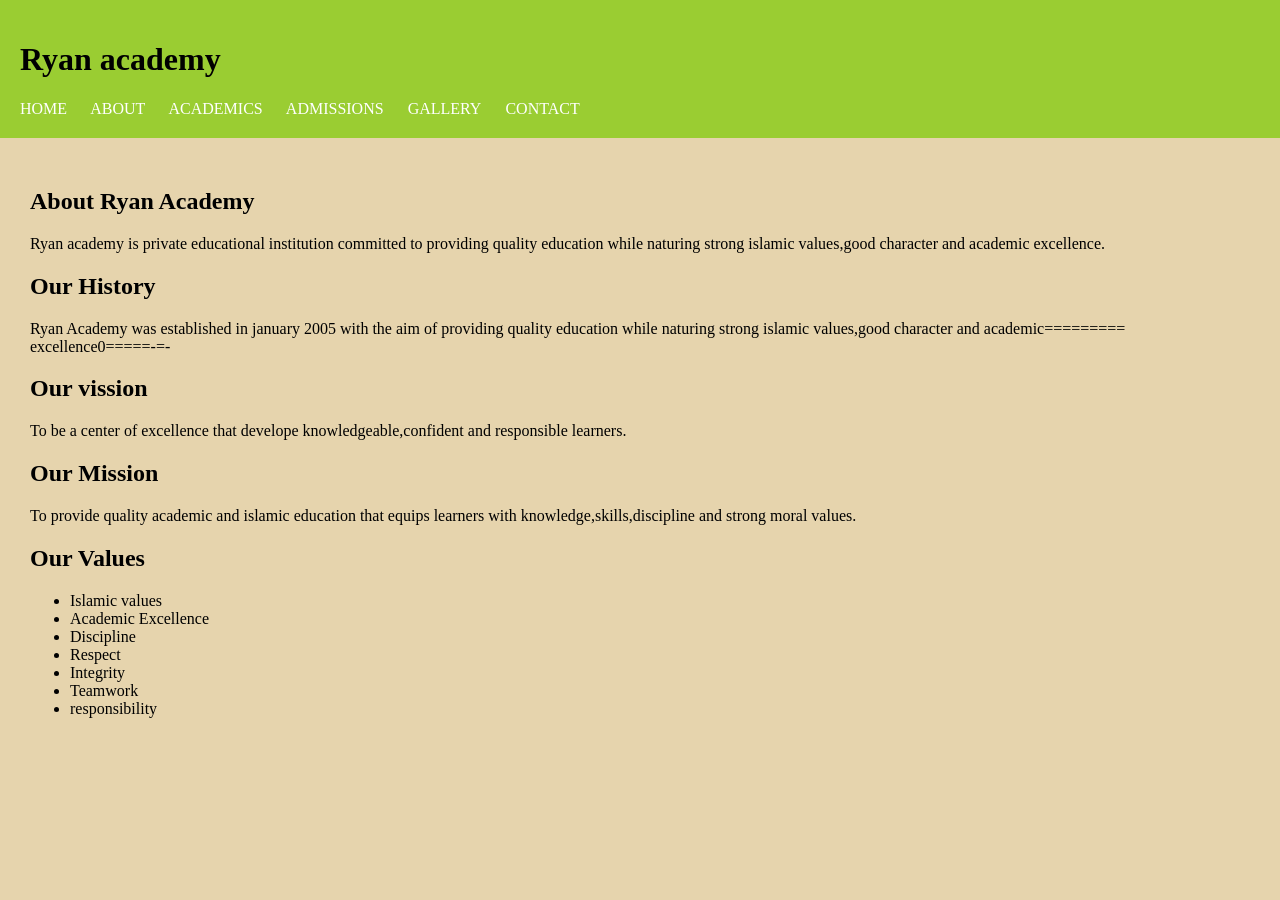
==== about.html @ cd85e635 "Rename Images/about.html to about.html" ====
<!DOCTYPE html>
<html lang="en">
<head>
    <meta charset="UTF-8">
    <meta name="viewport" content="width=device-width, initial-scale=1.0">
    <title>Ryan academy</title>
    <link rel="stylesheet" href="css/style.css">
</head>
<body>
    <header>
        <h1> Ryan academy</h1>
        <nav>
            <a href="index.html">HOME</a>
            <a href="about.html">ABOUT</a>
            <a href="academics.html">ACADEMICS</a>
            <a href="admissions.html">ADMISSIONS</a>
            <a href="gallery.html">GALLERY</a>
            <a href="contact.html">CONTACT</a>
            
        </nav>
    </header>
    <main>
        <section class="about-content">
            <h1>About Ryan Academy</h1>
            <p> 
                Ryan academy is private educational institution committed to providing quality education while naturing strong islamic values,good character and academic excellence. 
            </p>
            <h2>Our History</h2>
            <p>
                Ryan Academy was established in january 2005 with the aim of providing quality education while naturing strong islamic values,good character and academic========= excellence0=====-=-
            </p>
            <h2>Our vission</h2>
            <p>
                To be a center of excellence that develope knowledgeable,confident and responsible learners.
            </p>
            <h2>Our Mission</h2>
            <P>
                To provide quality academic and islamic education that equips learners with knowledge,skills,discipline and strong moral values.
            </P>
            <h2>Our Values</h2>
            <ul>
                <li>Islamic values</li>
                <li>Academic Excellence</li>
                <li>Discipline</li>
                <li>Respect</li>
                <li>Integrity</li>
                <li>Teamwork</li>
                <li>responsibility</li>
            </ul>

        </section>
    </main>

</body>
</html>
---- css/style.css ----
body{ 
    margin: 0;
    font-family: 'Times New Roman', Times, serif;
    background:rgb(230, 212, 173);


}
header{
    background: yellowgreen;
    padding: 20px;
}

    nav a{
        color: white;
        text-decoration: none;
        margin-right: 20px;
    }
    main{
        padding: 30px;
    }
    .hero{
        background:yellowgreen
        color :blue;
        text-align:center
        padding: 80px 20px

    }
    .hero h2{
        font-size: 42px;
        margin-bottom: 20px;

    }
    .hero p{
        font-size: 20px;
        margin-bottom: 30px;

    }
    .btn{
        background: blue;
        color: yellow;
        text-decoration:none ;
        padding: 15px 35px;
        border-radius:8px;
        font-weight: bold;

    }
    .features{
        display: flex;
        justify-content: center;
        gap: 20px;
        flex-wrap: wrap;
        padding: 50px;
    }
    .btn
}.card{
    width: 220px;
    background: blue;
    padding: 25px;
    border-radius: 10px;
    text-align: center;
    box-shadow: 0 5px 10px rgba(0,0,0,.2);

}
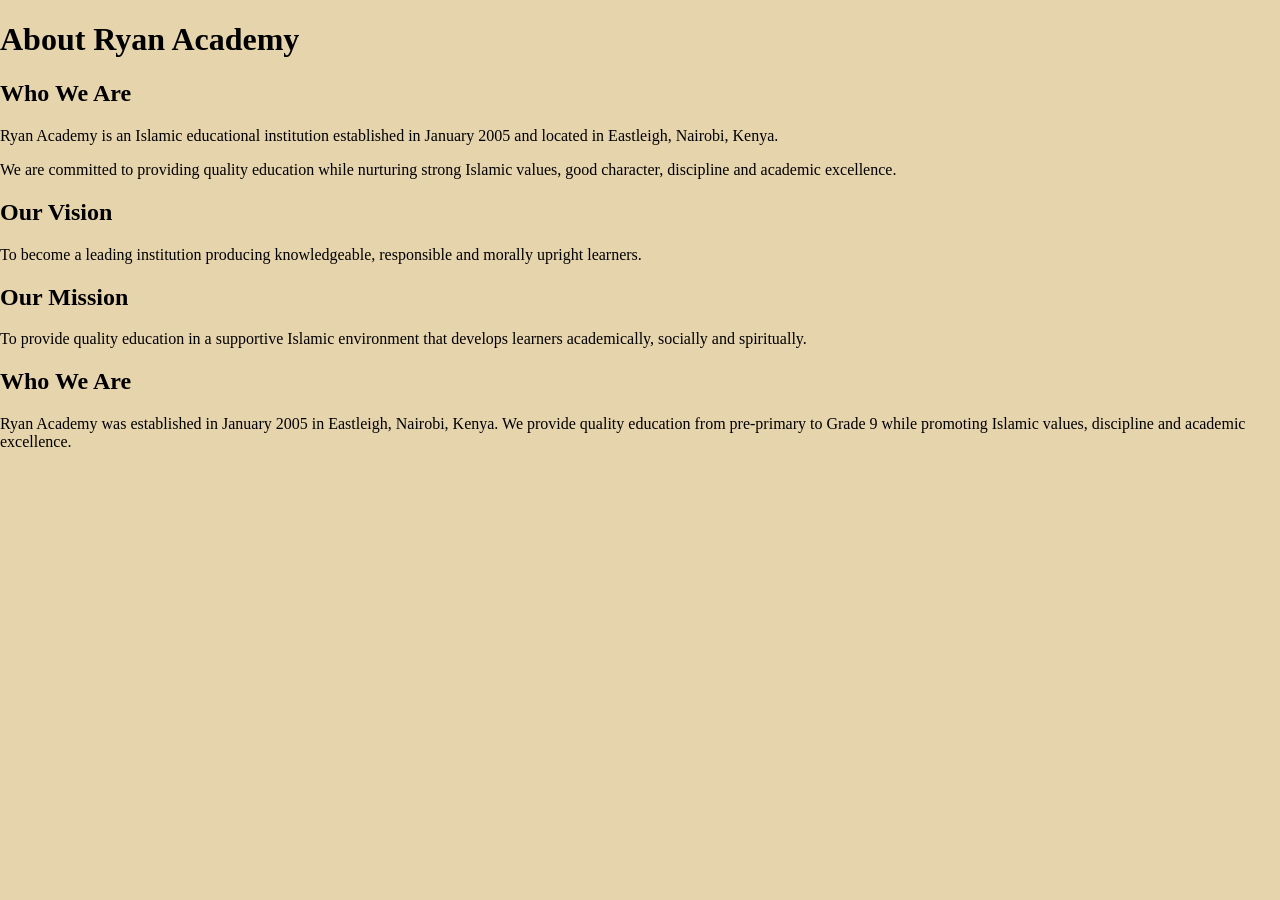
==== commit 2f9c7f32: "update Ryan Academy website" ====
--- a/about.html
+++ b/about.html
@@ -1,55 +1,54 @@
-<!DOCTYPE html>
-<html lang="en">
-<head>
-    <meta charset="UTF-8">
-    <meta name="viewport" content="width=device-width, initial-scale=1.0">
-    <title>Ryan academy</title>
-    <link rel="stylesheet" href="css/style.css">
-</head>
-<body>
-    <header>
-        <h1> Ryan academy</h1>
-        <nav>
-            <a href="index.html">HOME</a>
-            <a href="about.html">ABOUT</a>
-            <a href="academics.html">ACADEMICS</a>
-            <a href="admissions.html">ADMISSIONS</a>
-            <a href="gallery.html">GALLERY</a>
-            <a href="contact.html">CONTACT</a>
-            
-        </nav>
-    </header>
-    <main>
-        <section class="about-content">
-            <h1>About Ryan Academy</h1>
-            <p> 
-                Ryan academy is private educational institution committed to providing quality education while naturing strong islamic values,good character and academic excellence. 
-            </p>
-            <h2>Our History</h2>
-            <p>
-                Ryan Academy was established in january 2005 with the aim of providing quality education while naturing strong islamic values,good character and academic========= excellence0=====-=-
-            </p>
-            <h2>Our vission</h2>
-            <p>
-                To be a center of excellence that develope knowledgeable,confident and responsible learners.
-            </p>
-            <h2>Our Mission</h2>
-            <P>
-                To provide quality academic and islamic education that equips learners with knowledge,skills,discipline and strong moral values.
-            </P>
-            <h2>Our Values</h2>
-            <ul>
-                <li>Islamic values</li>
-                <li>Academic Excellence</li>
-                <li>Discipline</li>
-                <li>Respect</li>
-                <li>Integrity</li>
-                <li>Teamwork</li>
-                <li>responsibility</li>
-            </ul>
-
-        </section>
-    </main>
-
-</body>
-</html>
+<!DOCTYPE html>
+<html lang="en">
+<head>
+    <meta charset="UTF-8">
+    <meta name="viewport" content="width=device-width, initial-scale=1.0">
+    <title>About Ryan Academy</title>
+    <link rel="stylesheet" href="css/style.css">
+</head>
+<body>
+
+    <h1>About Ryan Academy</h1><section class="about-section">
+
+    <h2>Who We Are</h2>
+
+    <p>
+        Ryan Academy is an Islamic educational institution
+        established in January 2005 and located in Eastleigh,
+        Nairobi, Kenya.
+    </p>
+
+    <p>
+        We are committed to providing quality education
+        while nurturing strong Islamic values, good character,
+        discipline and academic excellence.
+    </p>
+
+    <h2>Our Vision</h2>
+    <p>
+        To become a leading institution producing knowledgeable,
+        responsible and morally upright learners.
+    </p>
+
+    <h2>Our Mission</h2>
+    <p>
+        To provide quality education in a supportive Islamic
+        environment that develops learners academically,
+        socially and spiritually.
+    </p><h2>Who We Are</h2>
+
+<p>
+Ryan Academy was established in January 2005
+in Eastleigh, Nairobi, Kenya.
+
+We provide quality education from pre-primary
+to Grade 9 while promoting Islamic values,
+discipline and academic excellence.
+</p>
+
+
+</section>
+
+
+</body>
+</html>
--- a/css/style.css
+++ b/css/style.css
@@ -1,63 +1,477 @@
-body{ 
+body {
     margin: 0;
     font-family: 'Times New Roman', Times, serif;
-    background:rgb(230, 212, 173);
-
-
-}
-header{
+    background: rgb(230, 212, 173);
+
+
+}
+
+header {
+    background-color: #14532d;
+    color: white;
+    text-align: center;
     background: yellowgreen;
     padding: 20px;
-}
-
-    nav a{
-        color: white;
-        text-decoration: none;
-        margin-right: 20px;
-    }
-    main{
-        padding: 30px;
-    }
-    .hero{
-        background:yellowgreen
-        color :blue;
-        text-align:center
-        padding: 80px 20px
-
-    }
-    .hero h2{
-        font-size: 42px;
-        margin-bottom: 20px;
-
-    }
-    .hero p{
-        font-size: 20px;
-        margin-bottom: 30px;
-
-    }
-    .btn{
-        background: blue;
-        color: yellow;
-        text-decoration:none ;
-        padding: 15px 35px;
-        border-radius:8px;
-        font-weight: bold;
-
-    }
-    .features{
-        display: flex;
-        justify-content: center;
-        gap: 20px;
-        flex-wrap: wrap;
-        padding: 50px;
-    }
-    .btn
-}.card{
+    position: relative;
+}
+.school-logo {
+    position: absolute;
+    left: 30px;
+    top: 15px;
+    width: 70px;
+    height: 70px;
+    object-fit: contain;
+}
+
+nav a {
+    color: white;
+    text-decoration: none;
+    margin-right: 20px;
+}
+
+#hero-img {
+    background-image: url("../Images/event.jpeg");
+    background-size: cover;
+    background-position: center;
+    background-repeat: no-repeat;
+    position: relative;
+    height: 400px;
+}
+
+.hero {
+    position: relative;
+    z-index: 1;
+    color: white;
+    text-align: center;
+    padding: 100px 20px;
+    
+    
+    
+}
+
+.hero h2 {
+    font-size: 42px;
+    margin-bottom: 15px;
+
+}
+
+.hero p {
+    font-size: 18px;
+    margin-bottom: 25px;
+
+}
+.hero .btn{
+    display: inline-block;
+    background-color: #14532d;
+    color: white;
+    padding: 12px 25px;
+    text-decoration: none;
+    border-radius: 5px;
+    font-weight: bold;
+
+}
+
+.btn {
+    background: blue;
+    color: yellow;
+    text-decoration: none;
+    padding: 15px 35px;
+    border-radius: 8px;
+    font-weight: bold;
+
+}
+
+.features {
+    display: flex;
+    justify-content: center;
+    gap: 20px;
+    flex-wrap: wrap;
+    padding: 50px;
+}
+
+.btn
+
+
+.card {
     width: 220px;
     background: blue;
     padding: 25px;
     border-radius: 10px;
     text-align: center;
-    box-shadow: 0 5px 10px rgba(0,0,0,.2);
-
-}+    box-shadow: 0 5px 10px rgba(0, 0, 0, .2);
+
+}
+
+
+
+   .academic-content{
+    max-width: 1000px;
+    margin: 40px auto;
+    padding: 30px;
+
+}
+     .academic-content h1{
+        text-align: center;
+        margin-bottom: 20px;
+
+}
+.academic-content h2 {
+    margin-top: 30px;
+    margin-bottom: 10px;
+
+}
+.academic-content p {
+    line-height: 1.7;
+    margin-bottom: 15px;
+
+
+}
+.academic-content ul {
+    padding-left: 30px;
+
+
+}
+.academic-content li {
+    margin-bottom: 10px;
+}
+.academic-features{
+    max-width: 1000px;
+    margin: 40px auto;
+    padding: 20px;
+    display: flex;
+    gap: 20px;
+}
+.academic-card{
+    flex: 1;
+    padding:  25px;
+    background-color: white;
+    border-radius: 10px;
+    box-shadow: 0 4px 10px;
+    text-align: center;
+}
+.academic-card h3{
+    margin-bottom: 15px;
+}
+.academic-card p{
+    line-height: 1.6;
+}
+.about-content{
+    max-width: 1000px;
+    margin: 40px auto;
+    padding: 30px;
+}
+.about-content h1{
+    text-align: center;
+    margin-bottom: 25px;
+
+}
+.about-content h2{
+margin-top: 30px;
+margin-bottom: 10px;
+}
+.about-content  p {
+line-height: 1.7;
+margin-bottom: 15px;
+}
+.about-content ul {
+    padding-left: 30px;
+}
+.about-content li{
+    margin-bottom: 10px;
+}
+.gallery-content {
+    max-width: 1100px;
+    margin: 40px auto;
+    padding: 30px;
+    background-color: white;
+    border-radius: 12px;
+    box-shadow: 0 3px 10px; 
+    
+
+}
+.gallery-grid{
+    display: grid;
+    grid-template-columns: repeat(3,1fr);
+    gap: 25px;
+
+   .gallery-item{
+    background-color: white;
+    border-radius: 10px;
+    overflow: hidden;
+    box-shadow: 0 3px 10px; rgba (0,0,0,0.15);
+    width: 100%;
+   }
+
+
+}
+.gallery-item img{
+    width: 100%;
+    height: 250px;
+    object-fit: cover;
+    display: block;
+}
+.gallery-item p{
+    padding: 15px;
+    margin: 0;
+    text-align: center;
+    font-size: 16px;
+    font-weight: bold;
+}
+/*contact page*/
+.contact-content{
+    max-width: 1000px;
+    margin: 40px auto;
+    padding: 40px;
+    background-color: white;
+    border-radius: 12px;
+    box-shadow: 0 3px 10px
+    rgba (0,0,0,0.15);
+}
+.contact-content h2{
+    text-align: center;
+    font-size: 30px;
+    color: #2f6b2f;
+    margin-bottom: 20px;
+}
+.contact-content h3 {
+    color: #2f6b2f;
+    margin-top: 20px;
+    margin-bottom:  8px;
+}
+.contact-content p {
+    font-size: 16px;
+    line-height: 1.6;
+    margin-bottom: 10px;
+}
+.contact-content iframe {
+    width: 100%;
+    height: 350px;
+    border: 0;
+    border-radius: 10px;
+    margin-top: 20px;
+}
+
+.admissions-content{
+    max-width: 1000px;
+    margin: 40px auto;
+    padding: 30px;
+    background-color: white;
+    border-radius: 10px;
+    box-shadow: 0 3px 10px;
+    
+
+}
+
+ .admissions-content h1{
+    text-align: center;
+    color: #2f6b2f;
+    margin-bottom: 20px;
+}
+
+.admissions-content h2{
+    color: #2f6b2f;
+    margin-top: 30px;
+    margin-bottom: 10px;
+}
+
+.admissions-content p {
+    font-size: 16px;
+    line-height: 1.6;
+    margin-bottom: 15px;
+}
+
+.admissions-content ul {
+    padding-left: 30px;
+}
+
+.admissions-content li {
+    margin-bottom: 10px;
+}
+
+.admissions-content form {
+    margin-top: 20px;
+}
+
+.admissions-content input ,
+.admissions-content select {
+    width: 100%;
+    max-width: 500px;
+    padding: 10px;
+    margin-top: 5px;
+    margin-bottom: 15px;
+    border: 1px solid #ccc;
+    border-radius: 5px ;
+    box-sizing: border-box;
+}
+
+.admissions-content button {
+    background-color: blue;
+    color: white;
+    padding: 12px 25px;
+    border: none;
+    border-radius: 5px;
+    cursor: pointer;
+}
+
+header {
+background-color: #14532d;
+color: white;
+padding: 20px;
+text-align:center;
+}
+
+header h1 {
+    margin: 0 0 15px;
+    font-size: 30px;
+}
+nav {
+    display: flex;
+    justify-content: center;
+    gap: 25px;
+    flex-wrap: wrap;
+}
+nav a {
+    color: white;
+    text-decoration: none;
+    font-weight: bold;
+}
+nav a:hover {
+    text-decoration: underline;
+}
+#overlay {
+    position: absolute;
+    top: 0;
+    left: 0;
+    width: 100%;
+    height: 400px;
+    background-color: rgba(0, 0, 0, 0.35);
+}
+
+@media (max-width: 768px) {
+    .gallery-grid{
+        grid-template-columns: repeat(2,1fr);
+        gap: 15px;
+    }
+    .gallery-content{
+        margin: 20px 10px;
+        padding: 20px;
+    }
+    .gallery-item img {
+        height: 200px;
+    }
+}
+@media (max-width: 500px) {
+    .gallery-grid{
+        grid-template-columns: 1fr;
+    }
+    .gallery-item img {
+        height: 220px;
+    }
+}
+
+.logo-image {
+    object-fit: contain ! important;
+    background-color: white;
+    padding: 10px;
+}
+.map-button {
+    display: inline-block;
+    padding: 12px 20px;
+    background-color: #2e7d32;
+    color: white;
+    text-decoration: none;
+    border-radius: 6px;
+    margin-top: 10px;
+}
+.map-button:hover{
+    background-color: #1b5e20;
+}
+
+.gallery-image{
+    cursor: pointer;
+    transition: transform 0.3s ease;
+}
+.gallery-image:hover {
+    transform: scale(1.5);
+}
+.menu-button{
+    display: none;
+    font-size: 28px;
+    background: none;
+    border: none;
+    cursor: pointer;
+}
+.nav-link{
+    display: flex;
+    gap: 20px;
+}
+@media(max-width:768px) {
+    .menu-button{
+        display: block;
+    }
+    .nav-link{
+        display: none;
+        flex-direction: column;
+        gap: 10px;
+        margin-top: 10px;
+    }
+    .nav-link.show {
+        display: flex;
+    }
+    .nav-link a{
+        display: block;
+        padding: 10px;
+    }
+}
+
+@media (max-width: 768px) {
+
+    .menu-button {
+        display: block;
+        background: none;
+        border: none;
+        color: white;
+        font-size: 28px;
+        cursor: pointer;
+    }
+
+    .nav-links {
+        display: none;
+        flex-direction: column;
+        width: 100%;
+        text-align: center;
+    }
+
+    .nav-links.show {
+        display: flex;
+    }
+}
+
+@media (max-width: 768px) {
+
+    .menu-button {
+        display: block !important;
+        background: none;
+        border: none;
+        color: white;
+        font-size: 28px;
+        cursor: pointer;
+        padding: 5px 10px;
+    }
+
+    .nav-links {
+        display: none !important;
+        flex-direction: column;
+        width: 100%;
+        text-align: center;
+    }
+
+    .nav-links.show {
+        display: flex !important;
+    }
+}
+
+
+
+
+ 
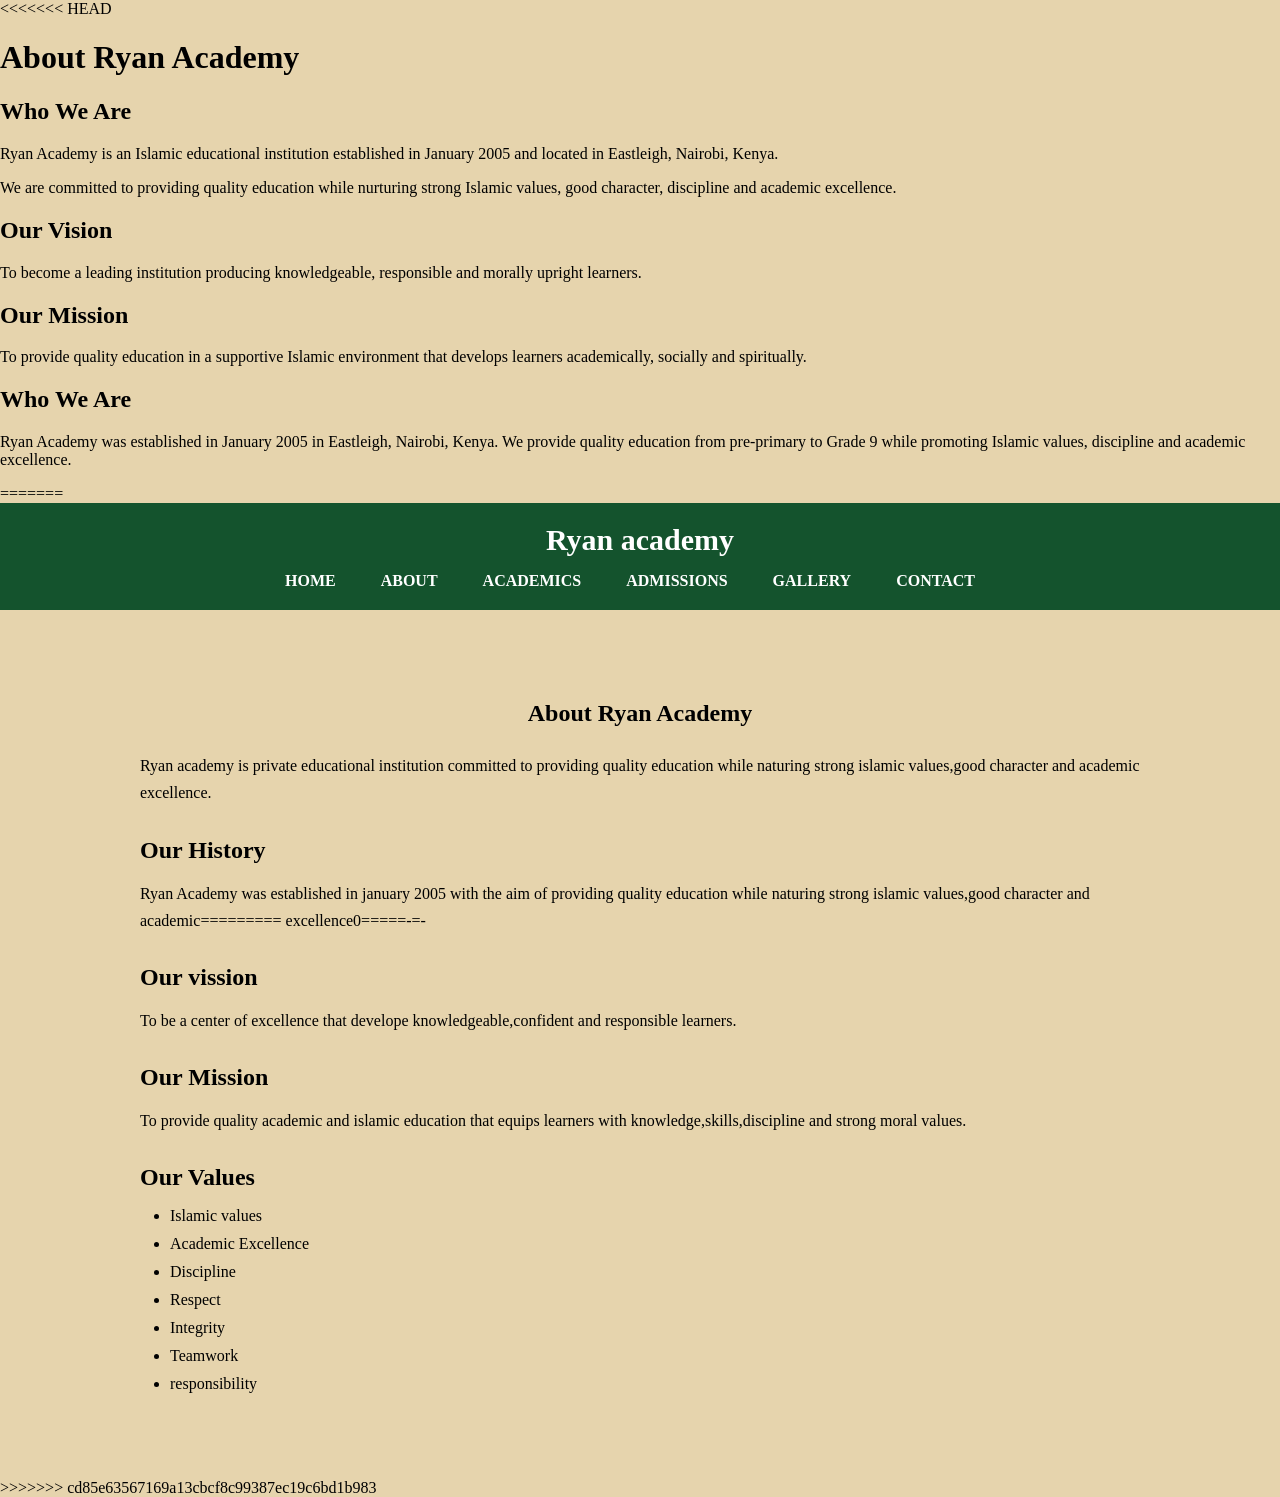
==== commit 52901a88: "complete Ryan Academy website" ====
--- a/about.html
+++ b/about.html
@@ -1,3 +1,4 @@
+<<<<<<< HEAD
 <!DOCTYPE html>
 <html lang="en">
 <head>
@@ -51,4 +52,61 @@
 
 
 </body>
-</html>+</html>
+=======
+<!DOCTYPE html>
+<html lang="en">
+<head>
+    <meta charset="UTF-8">
+    <meta name="viewport" content="width=device-width, initial-scale=1.0">
+    <title>Ryan academy</title>
+    <link rel="stylesheet" href="css/style.css">
+</head>
+<body>
+    <header>
+        <h1> Ryan academy</h1>
+        <nav>
+            <a href="index.html">HOME</a>
+            <a href="about.html">ABOUT</a>
+            <a href="academics.html">ACADEMICS</a>
+            <a href="admissions.html">ADMISSIONS</a>
+            <a href="gallery.html">GALLERY</a>
+            <a href="contact.html">CONTACT</a>
+            
+        </nav>
+    </header>
+    <main>
+        <section class="about-content">
+            <h1>About Ryan Academy</h1>
+            <p> 
+                Ryan academy is private educational institution committed to providing quality education while naturing strong islamic values,good character and academic excellence. 
+            </p>
+            <h2>Our History</h2>
+            <p>
+                Ryan Academy was established in january 2005 with the aim of providing quality education while naturing strong islamic values,good character and academic========= excellence0=====-=-
+            </p>
+            <h2>Our vission</h2>
+            <p>
+                To be a center of excellence that develope knowledgeable,confident and responsible learners.
+            </p>
+            <h2>Our Mission</h2>
+            <P>
+                To provide quality academic and islamic education that equips learners with knowledge,skills,discipline and strong moral values.
+            </P>
+            <h2>Our Values</h2>
+            <ul>
+                <li>Islamic values</li>
+                <li>Academic Excellence</li>
+                <li>Discipline</li>
+                <li>Respect</li>
+                <li>Integrity</li>
+                <li>Teamwork</li>
+                <li>responsibility</li>
+            </ul>
+
+        </section>
+    </main>
+
+</body>
+</html>
+>>>>>>> cd85e63567169a13cbcf8c99387ec19c6bd1b983
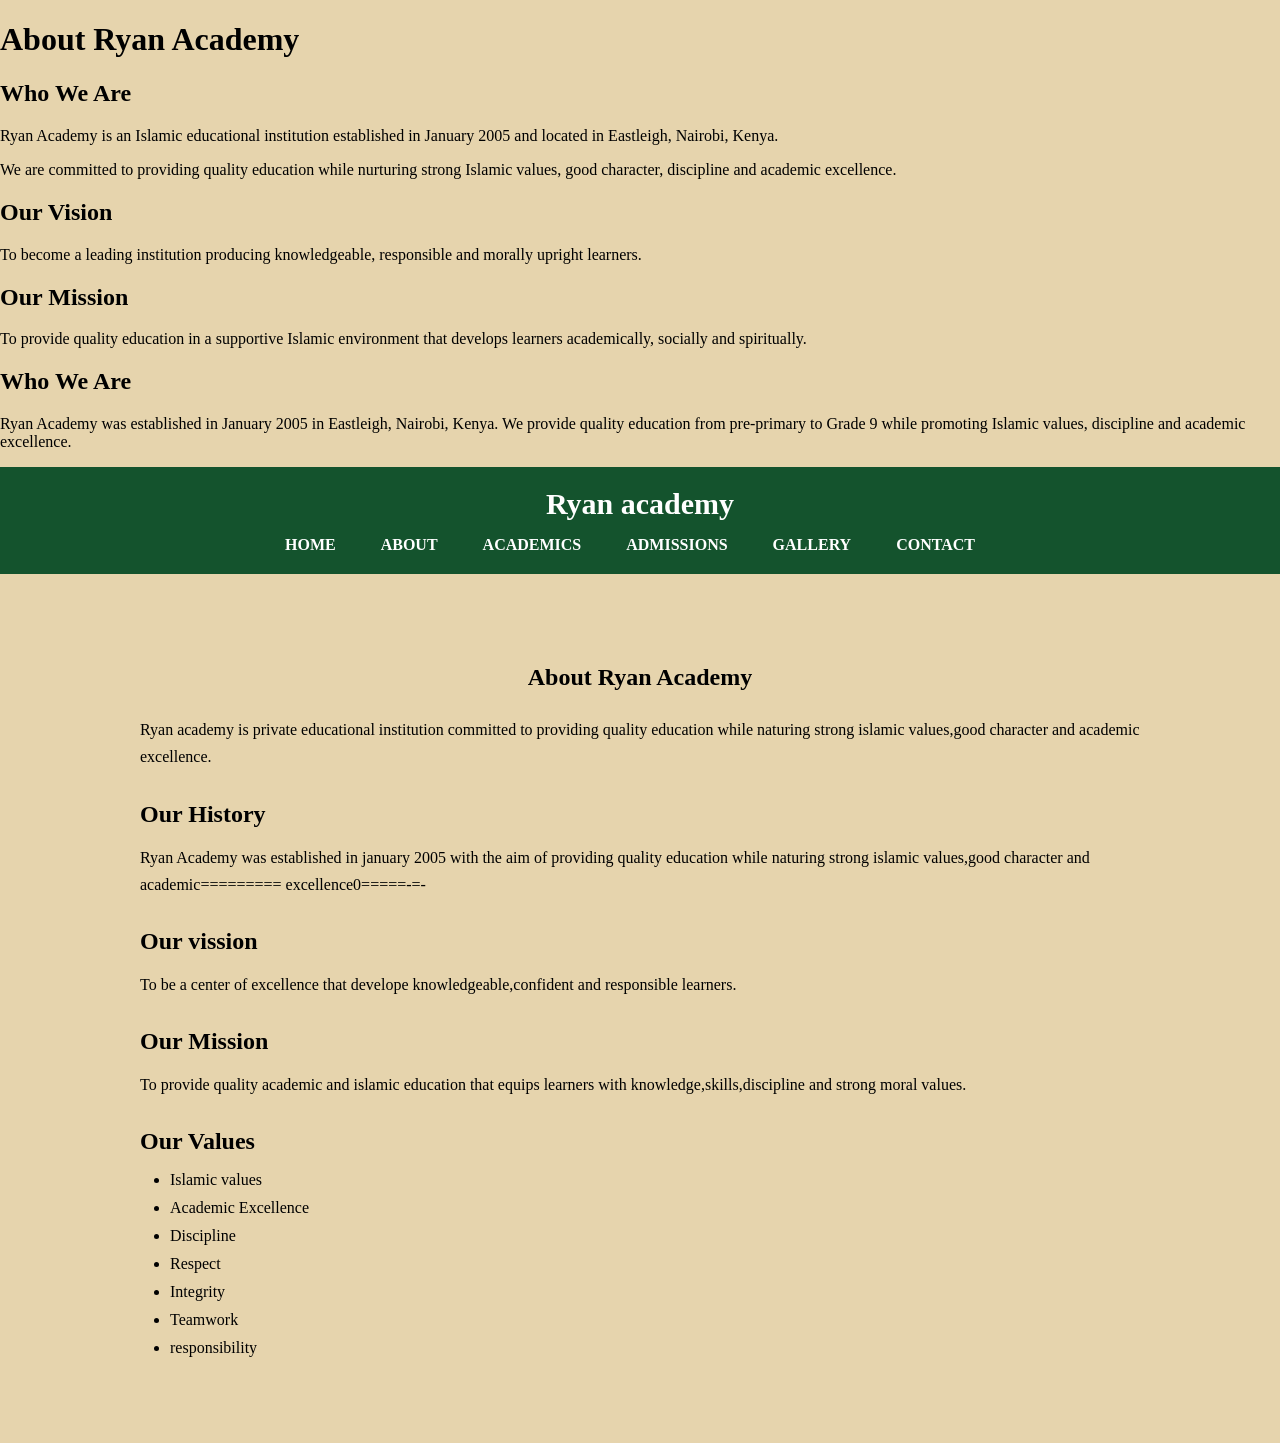
==== commit 62437930: "Fix about page merge conflict" ====
--- a/about.html
+++ b/about.html
@@ -1,4 +1,4 @@
-<<<<<<< HEAD
+
 <!DOCTYPE html>
 <html lang="en">
 <head>
@@ -53,7 +53,6 @@
 
 </body>
 </html>
-=======
 <!DOCTYPE html>
 <html lang="en">
 <head>
@@ -109,4 +108,3 @@
 
 </body>
 </html>
->>>>>>> cd85e63567169a13cbcf8c99387ec19c6bd1b983
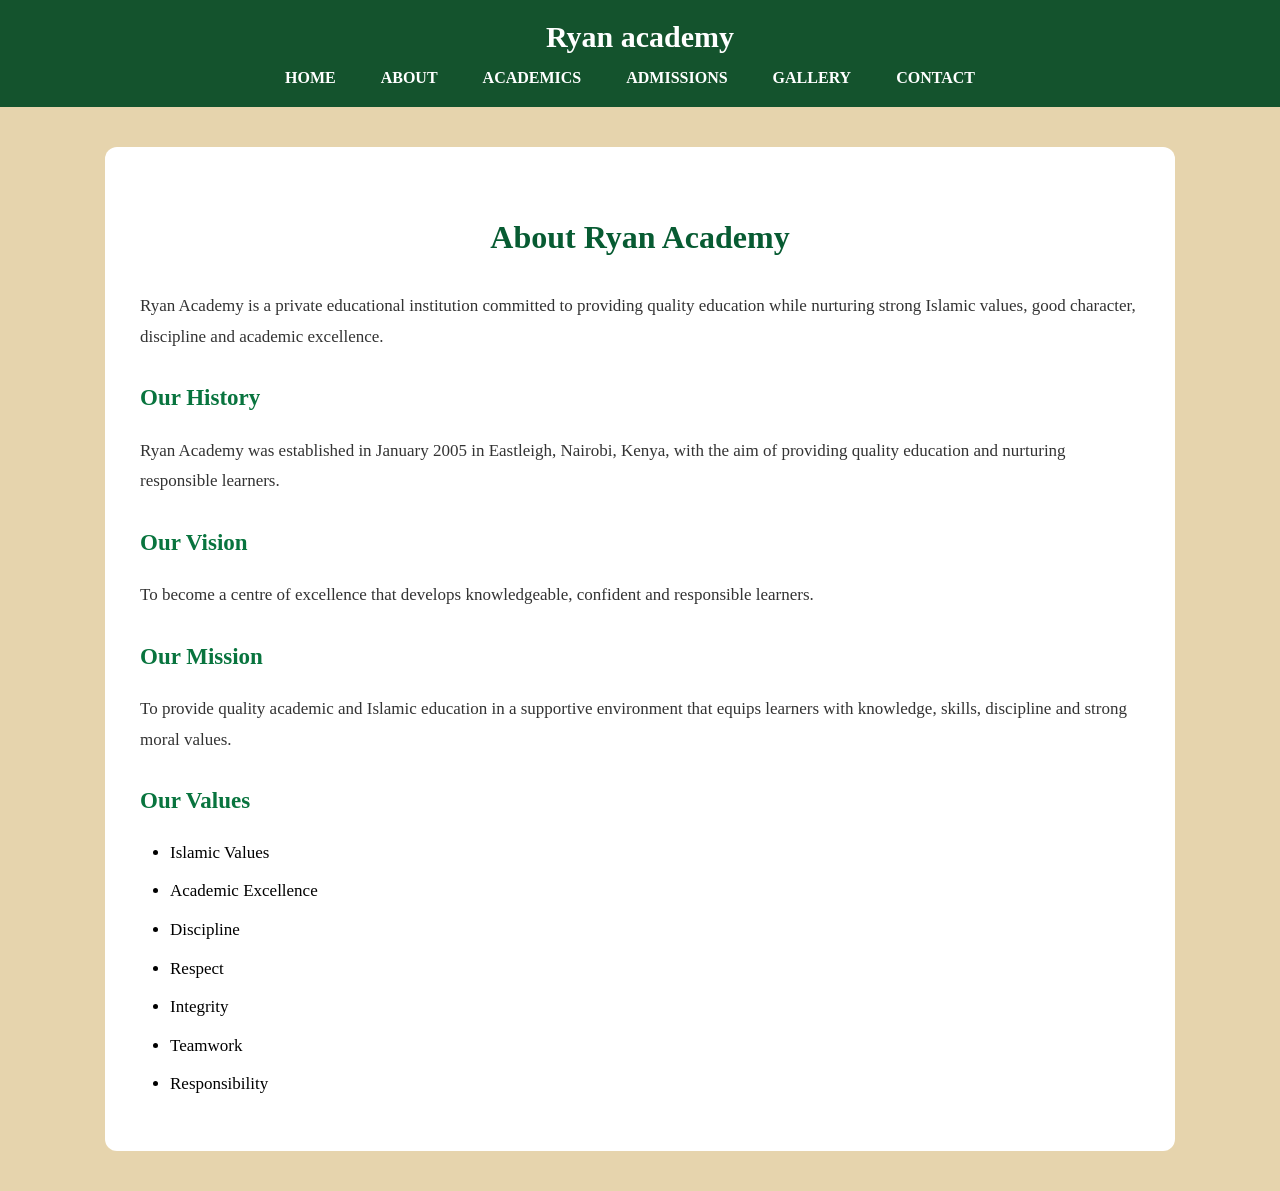
==== commit f2d0c639: "Update Ryan Academy website" ====
--- a/about.html
+++ b/about.html
@@ -5,60 +5,6 @@
     <meta charset="UTF-8">
     <meta name="viewport" content="width=device-width, initial-scale=1.0">
     <title>About Ryan Academy</title>
-    <link rel="stylesheet" href="css/style.css">
-</head>
-<body>
-
-    <h1>About Ryan Academy</h1><section class="about-section">
-
-    <h2>Who We Are</h2>
-
-    <p>
-        Ryan Academy is an Islamic educational institution
-        established in January 2005 and located in Eastleigh,
-        Nairobi, Kenya.
-    </p>
-
-    <p>
-        We are committed to providing quality education
-        while nurturing strong Islamic values, good character,
-        discipline and academic excellence.
-    </p>
-
-    <h2>Our Vision</h2>
-    <p>
-        To become a leading institution producing knowledgeable,
-        responsible and morally upright learners.
-    </p>
-
-    <h2>Our Mission</h2>
-    <p>
-        To provide quality education in a supportive Islamic
-        environment that develops learners academically,
-        socially and spiritually.
-    </p><h2>Who We Are</h2>
-
-<p>
-Ryan Academy was established in January 2005
-in Eastleigh, Nairobi, Kenya.
-
-We provide quality education from pre-primary
-to Grade 9 while promoting Islamic values,
-discipline and academic excellence.
-</p>
-
-
-</section>
-
-
-</body>
-</html>
-<!DOCTYPE html>
-<html lang="en">
-<head>
-    <meta charset="UTF-8">
-    <meta name="viewport" content="width=device-width, initial-scale=1.0">
-    <title>Ryan academy</title>
     <link rel="stylesheet" href="css/style.css">
 </head>
 <body>
@@ -75,33 +21,57 @@
         </nav>
     </header>
     <main>
-        <section class="about-content">
-            <h1>About Ryan Academy</h1>
-            <p> 
-                Ryan academy is private educational institution committed to providing quality education while naturing strong islamic values,good character and academic excellence. 
-            </p>
-            <h2>Our History</h2>
-            <p>
-                Ryan Academy was established in january 2005 with the aim of providing quality education while naturing strong islamic values,good character and academic========= excellence0=====-=-
-            </p>
-            <h2>Our vission</h2>
-            <p>
-                To be a center of excellence that develope knowledgeable,confident and responsible learners.
-            </p>
-            <h2>Our Mission</h2>
-            <P>
-                To provide quality academic and islamic education that equips learners with knowledge,skills,discipline and strong moral values.
-            </P>
-            <h2>Our Values</h2>
-            <ul>
-                <li>Islamic values</li>
-                <li>Academic Excellence</li>
-                <li>Discipline</li>
-                <li>Respect</li>
-                <li>Integrity</li>
-                <li>Teamwork</li>
-                <li>responsibility</li>
-            </ul>
+<main>
+    <section class="about-content">
+
+        <h1>About Ryan Academy</h1>
+
+        <p>
+            Ryan Academy is a private educational institution
+            committed to providing quality education while
+            nurturing strong Islamic values, good character,
+            discipline and academic excellence.
+        </p>
+
+        <h2>Our History</h2>
+
+        <p>
+            Ryan Academy was established in January 2005
+            in Eastleigh, Nairobi, Kenya, with the aim of
+            providing quality education and nurturing
+            responsible learners.
+        </p>
+
+        <h2>Our Vision</h2>
+
+        <p>
+            To become a centre of excellence that develops
+            knowledgeable, confident and responsible learners.
+        </p>
+
+        <h2>Our Mission</h2>
+
+        <p>
+            To provide quality academic and Islamic education
+            in a supportive environment that equips learners
+            with knowledge, skills, discipline and strong
+            moral values.
+        </p>
+
+        <h2>Our Values</h2>
+
+        <ul>
+            <li>Islamic Values</li>
+            <li>Academic Excellence</li>
+            <li>Discipline</li>
+            <li>Respect</li>
+            <li>Integrity</li>
+            <li>Teamwork</li>
+            <li>Responsibility</li>
+        </ul>
+
+    </section>
+</main>
 
         </section>
     </main>
--- a/css/style.css
+++ b/css/style.css
@@ -155,29 +155,74 @@
 .academic-card p{
     line-height: 1.6;
 }
-.about-content{
+.about-content {
     max-width: 1000px;
     margin: 40px auto;
-    padding: 30px;
-}
-.about-content h1{
-    text-align: center;
+    padding: 35px;
+    background-color: #ffffff;
+    border-radius: 12px;
+    line-height: 1.8;
+}
+
+.about-content h1 {
+    text-align: center;
+    color: #075b32;
+    font-size: 32px;
     margin-bottom: 25px;
-
-}
-.about-content h2{
-margin-top: 30px;
-margin-bottom: 10px;
-}
-.about-content  p {
-line-height: 1.7;
-margin-bottom: 15px;
-}
+}
+
+.about-content h2 {
+    color: #08743e;
+    font-size: 23px;
+    margin-top: 25px;
+    margin-bottom: 10px;
+}
+
+.about-content p {
+    font-size: 17px;
+    color: #333333;
+    margin-bottom: 15px;
+}
+
 .about-content ul {
     padding-left: 30px;
 }
-.about-content li{
-    margin-bottom: 10px;
+
+.about-content li {
+    font-size: 17px;
+    margin-bottom: 8px;
+}
+
+/* Mobile responsive design */
+
+@media (max-width: 768px) {
+    .about-content {
+        margin: 15px;
+        padding: 15px;
+    }
+
+    .about-content h1 {
+        font-size: 26px;
+    }
+    .about-content {
+    box-shadow: 0 4px 15px rgba(0, 0, 0, 0.12);
+}
+
+.about-content p {
+    font-size: 18px;
+    line-height: 1.8;
+}
+
+.about-content h1 {
+    font-size: 32px;
+    color: #075b32;
+}
+
+.about-content h2 {
+    font-size: 23px;
+    color: #08743e;
+    margin-top: 30px;
+}
 }
 .gallery-content {
     max-width: 1100px;
